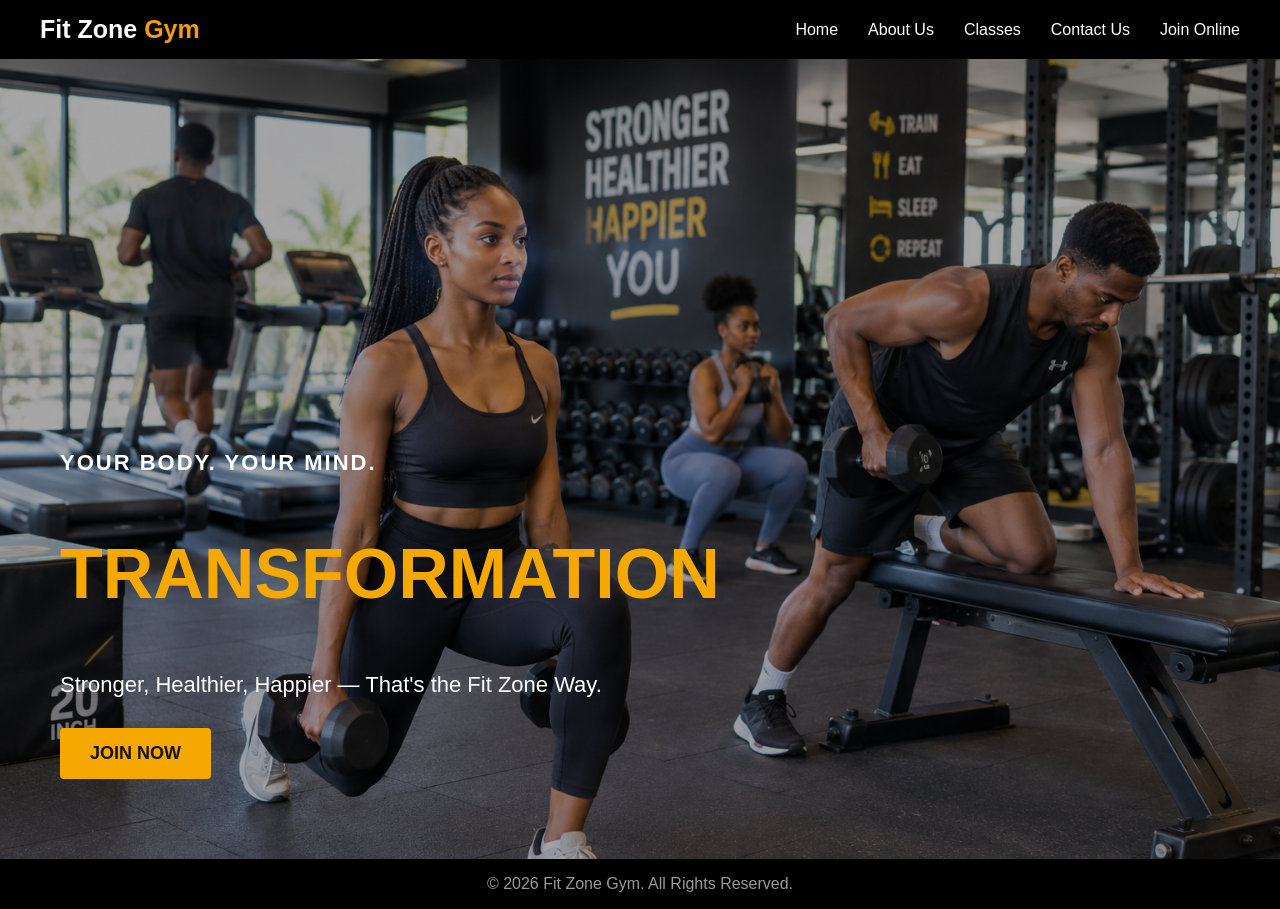
==== index.html @ 16be3562 "Initial Fit Zone Gym website" ====
<!DOCTYPE html>
<html lang="en">
<head>
    <meta charset="UTF-8">
    <meta name="viewport" content="width=device-width, initial-scale=1.0">
    
    <title>Fit Zone Gym</title>
    <link rel="stylesheet" href="style.css">

</head>
<body>
<!DOCTYPE html>
<html lang="en">
<head>
    <meta charset="UTF-8">
    <meta name="viewport" content="width=device-width, initial-scale=1.0">

    <title>Fit Zone Gym</title>

    <link rel="stylesheet" href="style.css">
</head>

<body>
    <!-- HEADER -->
    <header class="main-holder">
    <div class="navbar">
        <div class="logo">
        Fit Zone <span>Gym</span>
        </div>>
    </div>
        <!-- NAVIGATION -->
        <nav class="navbar">
            <ul>
                <li><a href="index.html">Home</a></li>
                <li><a href="aboutus.html">About Us</a></li>
                <li><a href="classes.html">Classes</a></li>
                <li><a href="contactus.html">Contact Us</a></li>
                <li><a href="joinonline.html">Join Online</a></li>
            </ul>
        </nav>
    </header>
        <!-- HOME / HERO SECTION -->
<section class="hero">
    <img src="workout.png" alt="Workout session at FitZone Gym">
        <div class="hero-content">
            <p class="small-title">YOUR BODY. YOUR MIND.</p>
            <h2>TRANSFORMATION</h2>
            <p>Stronger, Healthier, Happier — That's the Fit Zone Way.</p>
            <a href="joinonline.html" class="hero-button">JOIN NOW</a>
        </div>
</section>
<footer><p>© 2026 Fit Zone Gym. All Rights Reserved.</p></footer>
</body>
</html>
---- style.css ----
body {
    padding: o;
    margin: 0;
    background-color: black;
    font-family: Arial, Helvetica, sans-serif;
}
    /*  header  */

header {
    background-color: black;
    width: 100%;
    display: flex;
    justify-content: space-between;
    align-items: center;
    padding: 15px 40px;
    box-sizing: border-box;

}
 /* navigation */
.navbar {
    display: flex;
    align-items: center; 
}
.logo {
    font-size: 25px;
    font-weight: bold;
    color: white;
    height: auto;
}
.logo span {
    color: #f39c12;
}
.navbar ul {
    list-style: none;
    display: flex;
    flex-direction: row;
    gap: 30px;
    margin: 0;
    padding: 0;
}
.navbar ul li a {
    text-decoration: none;
    color: white;
    font-size: 16px;
    transition: 0.3s;
}
nav ul li a:hover,
nav ul li a.active {
    color: white;
}

   
.hero {
    position: relative;
    width: 100%;
    height: calc(100vh - 100px);
    overflow: hidden;
    flex: 1;
    display: flex;
    justify-content: center;
}   /* IMAGE */
    .hero img {
    width: 100%;
    height: 100%;
    object-fit: cover;
    display: block;
    background-image: 
             linear-gradient(   /* makes the image not bright */
                rgba(0, 0, 0, 0.75),
                rgba(0, 0, 0, 0.75)
        ),
        url("workout.png");;
}
    /* DARK OVERLAY */
.hero::after {
    content: "";
    position: absolute;
    top: 0;
    left: 0;
    width: 100%;
    height: 100%;
    background: rgba(0, 0, 0, 0.35);
}
    /* HERO TEXT */
.hero-content {
    position: absolute;
    z-index: 2;
    left: 60px;
    bottom: 80px;
    color: white;
    max-width: 700px;
}
.small-title {
    font-size: 22px;
    font-weight: bold;
    letter-spacing: 2px;
    margin-bottom: 10px;
}

.hero-content h2 {
    font-size: 70px;
    color: #f5a900;
}

.hero-content > p:last-of-type {
    font-size: 22px;

    margin-bottom: 30px;
}

/* JOIN NOW BUTTON */
.hero-button {
    display: inline-block;
    background-color: #f5a900;
    color: #111;
    text-decoration: none;
    font-size: 18px;
    font-weight: bold;
    padding: 15px 30px;
    border-radius: 4px;
}

.hero-button:hover {
    background-color: white;
}
footer {
    background-color: black;
    text-align: center;
    margin-bottom: 0px;
    color: #999;

}
---- style.css ----
body {
    padding: o;
    margin: 0;
    background-color: black;
    font-family: Arial, Helvetica, sans-serif;
}
    /*  header  */

header {
    background-color: black;
    width: 100%;
    display: flex;
    justify-content: space-between;
    align-items: center;
    padding: 15px 40px;
    box-sizing: border-box;

}
 /* navigation */
.navbar {
    display: flex;
    align-items: center; 
}
.logo {
    font-size: 25px;
    font-weight: bold;
    color: white;
    height: auto;
}
.logo span {
    color: #f39c12;
}
.navbar ul {
    list-style: none;
    display: flex;
    flex-direction: row;
    gap: 30px;
    margin: 0;
    padding: 0;
}
.navbar ul li a {
    text-decoration: none;
    color: white;
    font-size: 16px;
    transition: 0.3s;
}
nav ul li a:hover,
nav ul li a.active {
    color: white;
}

   
.hero {
    position: relative;
    width: 100%;
    height: calc(100vh - 100px);
    overflow: hidden;
    flex: 1;
    display: flex;
    justify-content: center;
}   /* IMAGE */
    .hero img {
    width: 100%;
    height: 100%;
    object-fit: cover;
    display: block;
    background-image: 
             linear-gradient(   /* makes the image not bright */
                rgba(0, 0, 0, 0.75),
                rgba(0, 0, 0, 0.75)
        ),
        url("workout.png");;
}
    /* DARK OVERLAY */
.hero::after {
    content: "";
    position: absolute;
    top: 0;
    left: 0;
    width: 100%;
    height: 100%;
    background: rgba(0, 0, 0, 0.35);
}
    /* HERO TEXT */
.hero-content {
    position: absolute;
    z-index: 2;
    left: 60px;
    bottom: 80px;
    color: white;
    max-width: 700px;
}
.small-title {
    font-size: 22px;
    font-weight: bold;
    letter-spacing: 2px;
    margin-bottom: 10px;
}

.hero-content h2 {
    font-size: 70px;
    color: #f5a900;
}

.hero-content > p:last-of-type {
    font-size: 22px;

    margin-bottom: 30px;
}

/* JOIN NOW BUTTON */
.hero-button {
    display: inline-block;
    background-color: #f5a900;
    color: #111;
    text-decoration: none;
    font-size: 18px;
    font-weight: bold;
    padding: 15px 30px;
    border-radius: 4px;
}

.hero-button:hover {
    background-color: white;
}
footer {
    background-color: black;
    text-align: center;
    margin-bottom: 0px;
    color: #999;

}
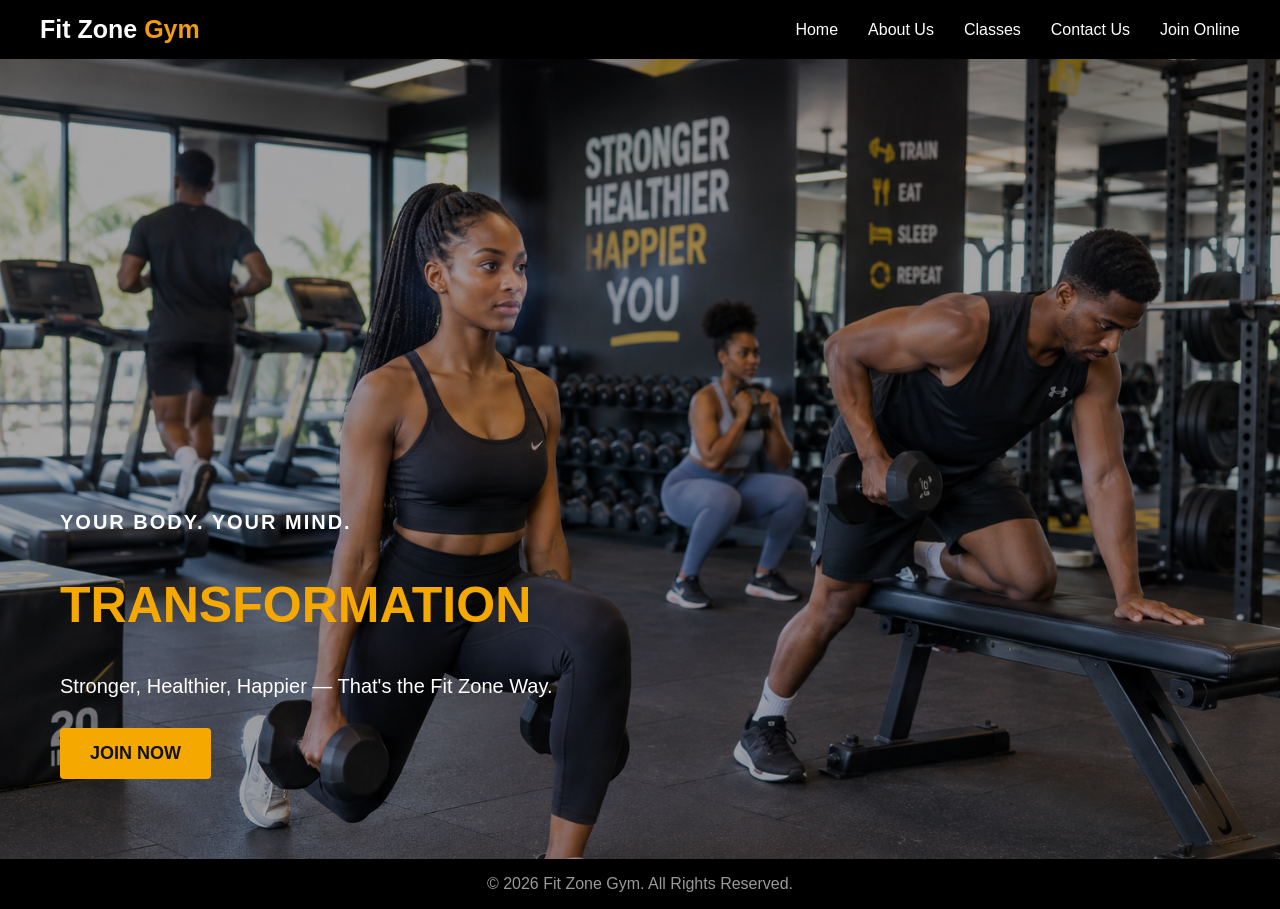
==== commit 2e6d86e7: "Add Fit Zone Gym websites" ====
--- a/index.html
+++ b/index.html
@@ -41,7 +41,10 @@
     </header>
         <!-- HOME / HERO SECTION -->
 <section class="hero">
-    <img src="workout.png" alt="Workout session at FitZone Gym">
+    <div class="image-wrapper">
+    <img src="workout.png" alt="Fit Zone Gym Workout Area">
+    <span class="hover-text">Fit Zone Gym Workout Area</span>
+</div>
         <div class="hero-content">
             <p class="small-title">YOUR BODY. YOUR MIND.</p>
             <h2>TRANSFORMATION</h2>
--- a/style.css
+++ b/style.css
@@ -44,9 +44,10 @@
     font-size: 16px;
     transition: 0.3s;
 }
-nav ul li a:hover,
-nav ul li a.active {
-    color: white;
+/* 7. Active State / Link Hover Effects */
+.navbar ul li a:hover,
+.navbar ul li a.active {
+    color: #f39c12 !important; /* Changes text to your accent orange on hover */
 }
 
    
@@ -58,19 +59,42 @@
     flex: 1;
     display: flex;
     justify-content: center;
-}   /* IMAGE */
-    .hero img {
+}  /* Container holding the image */
+.image-wrapper {
+    position: relative;
+    display: inline-block;
+    cursor: pointer;
+}
+
+/* Ensure the image remains responsive */
+.image-wrapper img {
+    display: block;
     width: 100%;
-    height: 100%;
-    object-fit: cover;
-    display: block;
-    background-image: 
-             linear-gradient(   /* makes the image not bright */
-                rgba(0, 0, 0, 0.75),
-                rgba(0, 0, 0, 0.75)
-        ),
-        url("workout.png");;
+    height: auto;
 }
+
+/* The visual text bubble that appears over the image */
+.image-wrapper .hover-text {
+    position: absolute;
+    bottom: 15px;                  /* Positions text near the bottom of the image */
+    left: 50%;
+    transform: translateX(-50%);   /* Perfectly centers the text box horizontally */
+    background-color: rgba(0, 0, 0, 0.8); /* Semi-transparent black background */
+    color: #f39c12;                /* Matches your signature gym accent orange */
+    padding: 8px 15px;
+    border-radius: 5px;
+    font-size: 14px;
+    white-space: nowrap;
+    opacity: 0;                    /* Keeps text completely hidden initially */
+    transition: opacity 0.3s ease; /* Fades the text in smoothly */
+    pointer-events: none;          /* Prevents the text box from blocking mouse movement */
+}
+
+/* Reveal the custom text block on hover */
+.image-wrapper:hover .hover-text {
+    opacity: 1;                    /* Fades text in beautifully when mouse enters box */
+}
+
     /* DARK OVERLAY */
 .hero::after {
     content: "";
@@ -91,20 +115,19 @@
     max-width: 700px;
 }
 .small-title {
-    font-size: 22px;
+    font-size: 20px;
     font-weight: bold;
     letter-spacing: 2px;
     margin-bottom: 10px;
 }
 
 .hero-content h2 {
-    font-size: 70px;
+    font-size: 50px;
     color: #f5a900;
 }
 
 .hero-content > p:last-of-type {
-    font-size: 22px;
-
+    font-size: 20px;
     margin-bottom: 30px;
 }
 
--- a/style.css
+++ b/style.css
@@ -44,9 +44,10 @@
     font-size: 16px;
     transition: 0.3s;
 }
-nav ul li a:hover,
-nav ul li a.active {
-    color: white;
+/* 7. Active State / Link Hover Effects */
+.navbar ul li a:hover,
+.navbar ul li a.active {
+    color: #f39c12 !important; /* Changes text to your accent orange on hover */
 }
 
    
@@ -58,19 +59,42 @@
     flex: 1;
     display: flex;
     justify-content: center;
-}   /* IMAGE */
-    .hero img {
+}  /* Container holding the image */
+.image-wrapper {
+    position: relative;
+    display: inline-block;
+    cursor: pointer;
+}
+
+/* Ensure the image remains responsive */
+.image-wrapper img {
+    display: block;
     width: 100%;
-    height: 100%;
-    object-fit: cover;
-    display: block;
-    background-image: 
-             linear-gradient(   /* makes the image not bright */
-                rgba(0, 0, 0, 0.75),
-                rgba(0, 0, 0, 0.75)
-        ),
-        url("workout.png");;
+    height: auto;
 }
+
+/* The visual text bubble that appears over the image */
+.image-wrapper .hover-text {
+    position: absolute;
+    bottom: 15px;                  /* Positions text near the bottom of the image */
+    left: 50%;
+    transform: translateX(-50%);   /* Perfectly centers the text box horizontally */
+    background-color: rgba(0, 0, 0, 0.8); /* Semi-transparent black background */
+    color: #f39c12;                /* Matches your signature gym accent orange */
+    padding: 8px 15px;
+    border-radius: 5px;
+    font-size: 14px;
+    white-space: nowrap;
+    opacity: 0;                    /* Keeps text completely hidden initially */
+    transition: opacity 0.3s ease; /* Fades the text in smoothly */
+    pointer-events: none;          /* Prevents the text box from blocking mouse movement */
+}
+
+/* Reveal the custom text block on hover */
+.image-wrapper:hover .hover-text {
+    opacity: 1;                    /* Fades text in beautifully when mouse enters box */
+}
+
     /* DARK OVERLAY */
 .hero::after {
     content: "";
@@ -91,20 +115,19 @@
     max-width: 700px;
 }
 .small-title {
-    font-size: 22px;
+    font-size: 20px;
     font-weight: bold;
     letter-spacing: 2px;
     margin-bottom: 10px;
 }
 
 .hero-content h2 {
-    font-size: 70px;
+    font-size: 50px;
     color: #f5a900;
 }
 
 .hero-content > p:last-of-type {
-    font-size: 22px;
-
+    font-size: 20px;
     margin-bottom: 30px;
 }
 
